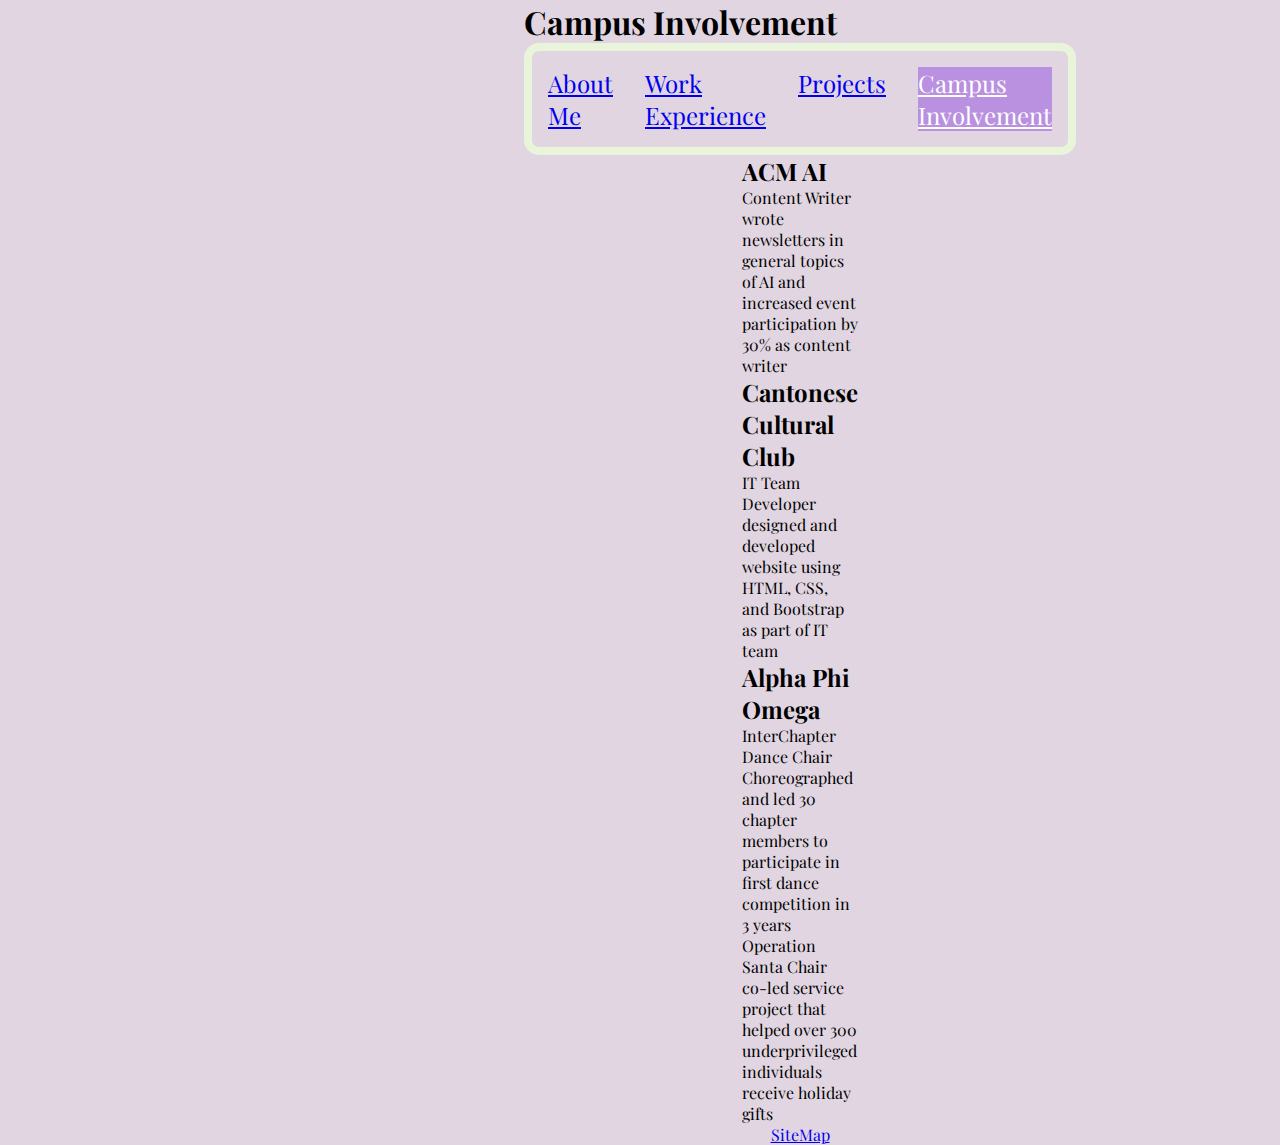
==== clubs.html @ d62ff0f2 "basic styling" ====
<!DOCTYPE html>
<html lang="en">
    <head>
        <meta charset="UTF-8">
        <title> Andy Liu's experience</title>
        <link rel="stylesheet" href="main.css">
        <link rel="preconnect" href="https://fonts.googleapis.com">
        <link rel="preconnect" href="https://fonts.gstatic.com" crossorigin>
        <link href="https://fonts.googleapis.com/css2?family=Playfair+Display:ital,wght@0,400..900;1,400..900&display=swap" rel="stylesheet">
    </head>
    <body>
        <noscript>JavaScript is needed to run this site properly!</noscript>
        <header>
            <h1>Campus Involvement</h1>
            <nav>
                <ul>
                    <li><a href="index.html"> About Me</a></li>
                    <li><a href="experience.html"> Work Experience</a></li>
                    <li><a href="projects.html"> Projects</a></li>
                    <li style="background-color:rgb(186, 145, 224)"><a href="clubs.html" style="color:white"> Campus Involvement</a></li>
                </ul>
            </nav>
        </header>

        <main>
            <h2>
                ACM AI
            </h2>
            <dl>
                <dt>Content Writer</dt>
                <dd>wrote newsletters in general topics of AI and increased event participation by 30% as content writer</dd>
              </dl>
            <h2>
                Cantonese Cultural Club
            </h2>
            <dl>
                <dt>IT Team Developer</dt>
                <dd>designed and developed website using HTML, CSS, and Bootstrap as part of IT team</dd>

              </dl>
            <h2>
                Alpha Phi Omega
            </h2>
            <dl>
                <dt>InterChapter Dance Chair</dt>
                <dd>Choreographed and led 30 chapter members to participate in first dance competition in 3 years</dd>
                <dt>Operation Santa Chair</dt>
                <dd>co-led service project that helped over 300 underprivileged individuals receive holiday gifts</dd>
              </dl>

        </main>

        <footer>
            <a href="https://drive.google.com/file/d/1uNHqSdGuA4J4OKI3hglB1O49U0joC3Eg/view?usp=sharing">SiteMap</a>
        </footer>
    </body>
</html>
---- main.css ----
*{
    margin: 0;
    padding: 0;
}

:root{

}

header{
    & nav {
        display: flex;
        flex-direction: row;
        align-items: center;
        justify-content: center;
        /* TODO: change values to relative */
        /* margin: 2rem; */
        border: 0.5rem solid rgb(232, 245, 219);
        border-radius: 15px;
        /* padding: 0.5rem, 2rem; */
        margin: 0;
        width: fit-content;
        & ul {
            display: flex;
            list-style: none;
            padding: 0;
            margin: 0;
            & li {
                display: flex;
                /* TODO: change values */
                margin: 1rem 1rem;
                font-size: 1.5rem;
                font-weight: 1.5rem;
            }
        }
    }  
}   



body{
    background-color:#e1d5e1;
    /* display: flex; */
    display: flex;
    flex-direction: column;
    align-items: center;
    justify-content: center;
    font-family: 'Playfair Display', serif;
    /* margin: ; */
    padding-left: 50rem;
    padding-right: 50rem;

}   

p {
    font-size: 1.2rem;
    font-weight: 1.2rem;
}
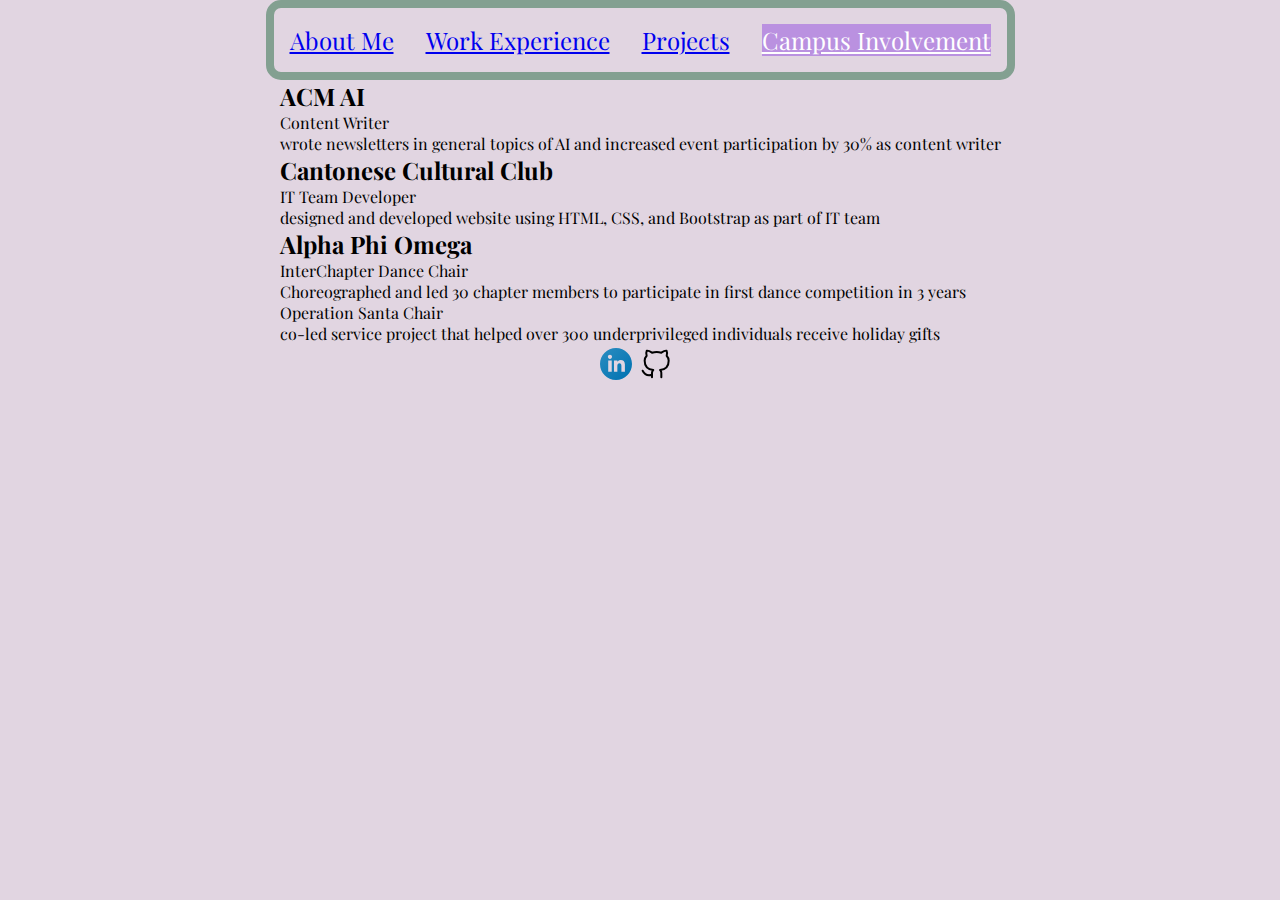
==== commit 688e8054: "responsive design" ====
--- a/clubs.html
+++ b/clubs.html
@@ -3,15 +3,13 @@
     <head>
         <meta charset="UTF-8">
         <title> Andy Liu's experience</title>
+        <link href="images/AL.svg" rel="icon" />
         <link rel="stylesheet" href="main.css">
-        <link rel="preconnect" href="https://fonts.googleapis.com">
-        <link rel="preconnect" href="https://fonts.gstatic.com" crossorigin>
         <link href="https://fonts.googleapis.com/css2?family=Playfair+Display:ital,wght@0,400..900;1,400..900&display=swap" rel="stylesheet">
     </head>
     <body>
         <noscript>JavaScript is needed to run this site properly!</noscript>
         <header>
-            <h1>Campus Involvement</h1>
             <nav>
                 <ul>
                     <li><a href="index.html"> About Me</a></li>
@@ -51,7 +49,12 @@
         </main>
 
         <footer>
-            <a href="https://drive.google.com/file/d/1uNHqSdGuA4J4OKI3hglB1O49U0joC3Eg/view?usp=sharing">SiteMap</a>
+            <a href="https://www.linkedin.com/in/andy-liu-1091b31ab/" >
+                <img src="images/linkedin-icon.svg" alt="LinkedIn" width="40" height="40">
+            </a>
+            <a href="https://github.com/aandyliu46">
+                <img src="images/github.svg" alt="LinkedIn" width="40" height="40">
+            </a>
         </footer>
     </body>
 </html>--- a/main.css
+++ b/main.css
@@ -4,18 +4,21 @@
 }
 
 :root{
+    --primary-color: #e1d5e1;
+}
 
+nav{
+    display: flex;
 }
 
 header{
     & nav {
-        display: flex;
         flex-direction: row;
         align-items: center;
         justify-content: center;
         /* TODO: change values to relative */
         /* margin: 2rem; */
-        border: 0.5rem solid rgb(232, 245, 219);
+        border: 0.5rem solid color-mix(in srgb, rgb(160, 221, 170), rgb(102, 99, 120));
         border-radius: 15px;
         /* padding: 0.5rem, 2rem; */
         margin: 0;
@@ -31,6 +34,11 @@
                 margin: 1rem 1rem;
                 font-size: 1.5rem;
                 font-weight: 1.5rem;
+                &:hover {
+                    transform: scale(1.1);
+                    color: #ffcc00; /* Adjust color as needed */
+                    font-weight: bold;
+                }
             }
         }
     }  
@@ -39,20 +47,64 @@
 
 
 body{
-    background-color:#e1d5e1;
+    background-color:var(--primary-color,color(display-p3 0.5 0.3 0.8));
     /* display: flex; */
     display: flex;
     flex-direction: column;
     align-items: center;
     justify-content: center;
     font-family: 'Playfair Display', serif;
-    /* margin: ; */
-    padding-left: 50rem;
-    padding-right: 50rem;
+    padding-left: 20dvw;
+    padding-right: 20dvw;
 
 }   
 
 p {
     font-size: 1.2rem;
     font-weight: 1.2rem;
+}
+
+.exampleProj {
+    display: flex;
+    justify-content: space-between;
+    align-items: center;
+}
+
+.exampleProj:has(img) {
+    flex-direction: column;
+}
+
+li {
+    margin-left: 3rem;
+}
+
+@media (max-width: 375px) {
+    nav ul{
+        Flex-direction: column;
+            
+    }
+    .exampleProj {
+        display: flex;
+        flex-direction: column;
+        align-items: center;
+        justify-content:flex-start;
+    }
+
+}
+
+@media (min-width: 376px) and (max-width: 1024px) {    
+    body{
+        padding-left: 5dvw;
+        padding-right: 5dvw;
+    } 
+
+}
+
+img {
+    width: 80%;
+}
+
+footer{
+    display: flex;
+    flex-direction: row;
 }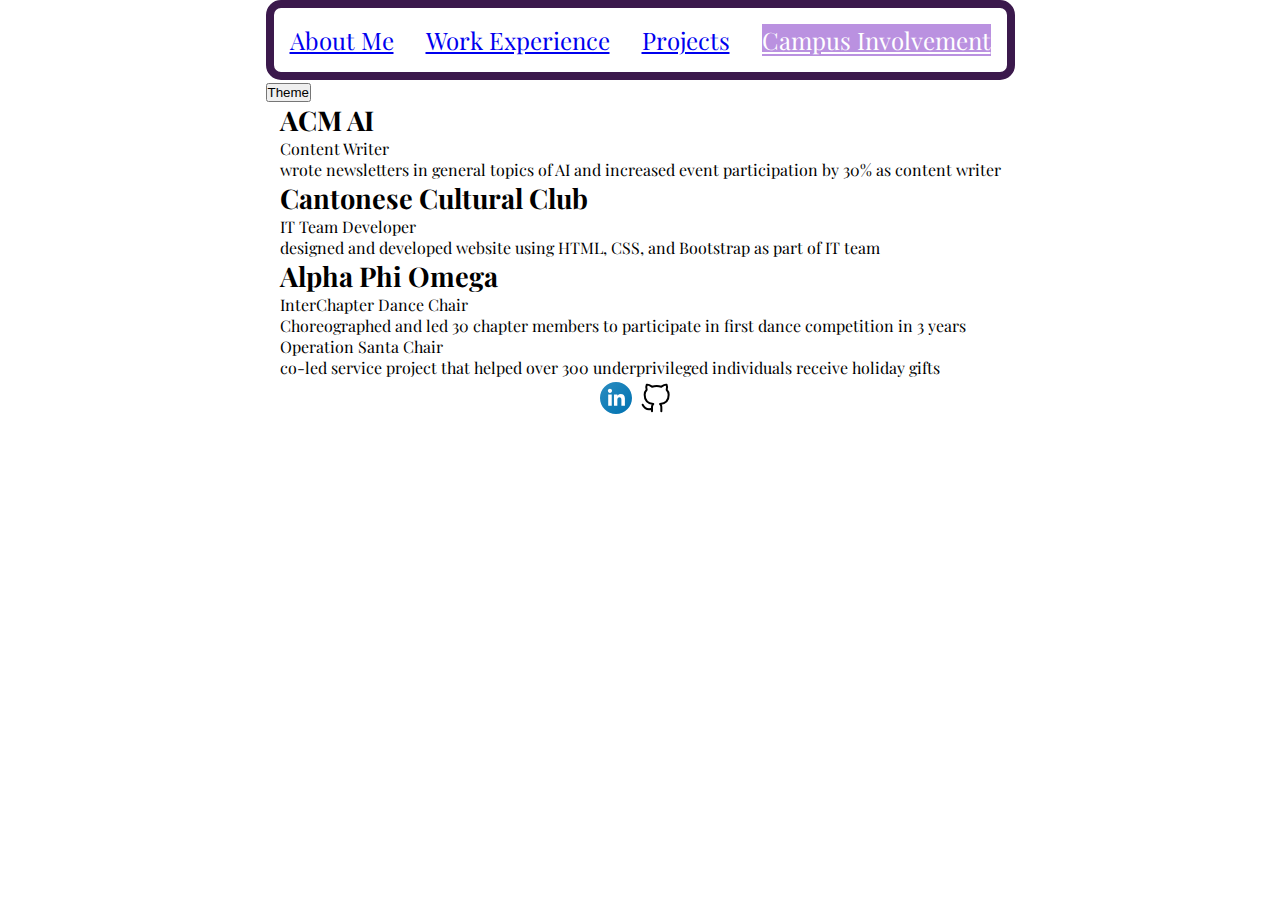
==== commit 8e220903: "added light and dark toggle" ====
--- a/clubs.html
+++ b/clubs.html
@@ -18,6 +18,8 @@
                     <li style="background-color:rgb(186, 145, 224)"><a href="clubs.html" style="color:white"> Campus Involvement</a></li>
                 </ul>
             </nav>
+            <button id="theme">Theme</button>
+
         </header>
 
         <main>
--- a/main.css
+++ b/main.css
@@ -4,7 +4,12 @@
 }
 
 :root{
-    --primary-color: #e1d5e1;
+    --primary-color: #ffffff;
+    --secondary-color: #3b194c;
+    --dark-primary-color: #242539;
+    --dark-secondary-color: #c6c3dc;
+    --dark-text-color: #000000;
+    --light-text-color: #e4d3d3;
 }
 
 nav{
@@ -18,7 +23,7 @@
         justify-content: center;
         /* TODO: change values to relative */
         /* margin: 2rem; */
-        border: 0.5rem solid color-mix(in srgb, rgb(160, 221, 170), rgb(102, 99, 120));
+        border: 0.5rem solid var(--secondary-color);
         border-radius: 15px;
         /* padding: 0.5rem, 2rem; */
         margin: 0;
@@ -42,6 +47,7 @@
             }
         }
     }  
+
 }   
 
 
@@ -56,13 +62,27 @@
     font-family: 'Playfair Display', serif;
     padding-left: 20dvw;
     padding-right: 20dvw;
-
+    color: var(--dark-text-color);
+    transition: background-color 0.5s ease;
+    transition: color 0.5s ease;
 }   
 
-p {
+h1 {
+    font-size: 3rem;
+  }
+  
+  h2 {
+    font-size: 1.7rem;
+  }
+  
+  h3 {
+    font-size: 1.3rem;
+  }
+  
+  p {
     font-size: 1.2rem;
-    font-weight: 1.2rem;
-}
+  }
+  
 
 .exampleProj {
     display: flex;
@@ -71,11 +91,27 @@
 }
 
 .exampleProj:has(img) {
-    flex-direction: column;
+    flex-direction: row;
 }
 
 li {
     margin-left: 3rem;
+}
+
+
+#contactform {
+    display: grid;
+    gap: 0.2rem;
+    background: white;
+    padding: 1rem;
+    border-radius: 8px;
+    box-shadow: 0 0 10px rgba(0, 0, 0, 0.1);
+    margin: 3rem;
+}
+
+input:user-invalid  {
+    outline: 2px solid red;
+    background-color: ivory;
 }
 
 @media (max-width: 375px) {
@@ -104,7 +140,52 @@
     width: 80%;
 }
 
-footer{
+footer{ 
     display: flex;
     flex-direction: row;
-}+}
+
+
+
+.animate {
+    color: var(--dark-text-color);
+    font-size: 1.7rem;
+    margin-top: 0;
+    margin-bottom: 0;
+    overflow: hidden;
+    border-right: 4px solid var(--primary-color, rgb(143, 143, 192));
+    white-space: nowrap;
+    display: inline-block;
+    animation: typing 3s steps(16, end) 0.5s 1 normal both, blink 0.75s step-end infinite;
+}
+
+@keyframes typing {
+    from {
+        width: 0;
+    }
+    to {
+        width: 15em;
+    }
+}
+
+@keyframes blink {
+    50% {
+        border-color: transparent;
+    }
+}
+
+@keyframes flash {
+    50% { background-color: rgba(255, 0, 0, 0.3); }
+  }
+
+
+
+  .light-mode {
+    background-color: var(--primary-color,color(display-p3 0.5 0.3 0.8));
+    color: var(--dark-text-color);
+  }
+  
+  .dark-mode {
+    background-color: var(--dark-primary-color);
+    color: var(--light-text-color);
+  }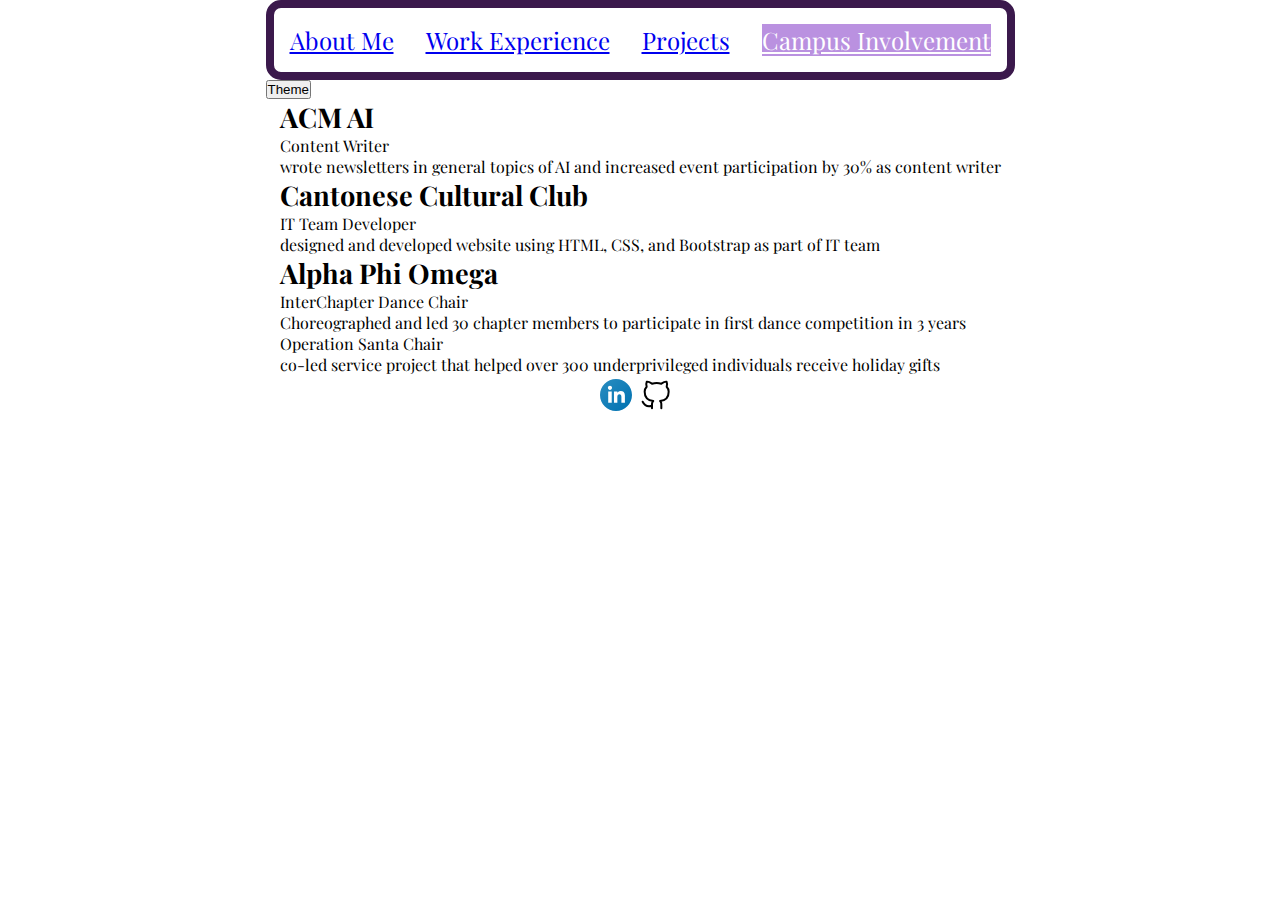
==== commit a1d87151: "toggle button not shown if no script" ====
--- a/clubs.html
+++ b/clubs.html
@@ -8,7 +8,7 @@
         <link href="https://fonts.googleapis.com/css2?family=Playfair+Display:ital,wght@0,400..900;1,400..900&display=swap" rel="stylesheet">
     </head>
     <body>
-        <noscript>JavaScript is needed to run this site properly!</noscript>
+        <noscript>JavaScript is needed to run this site properly! Cant change site Theme!</noscript>
         <header>
             <nav>
                 <ul>
@@ -18,7 +18,7 @@
                     <li style="background-color:rgb(186, 145, 224)"><a href="clubs.html" style="color:white"> Campus Involvement</a></li>
                 </ul>
             </nav>
-            <button id="theme">Theme</button>
+            <button id="theme" style="display:none">Theme</button>
 
         </header>
 
@@ -47,6 +47,7 @@
                 <dt>Operation Santa Chair</dt>
                 <dd>co-led service project that helped over 300 underprivileged individuals receive holiday gifts</dd>
               </dl>
+              <script src="toggle.js"></script>
 
         </main>
 
--- a/main.css
+++ b/main.css
@@ -65,7 +65,12 @@
     color: var(--dark-text-color);
     transition: background-color 0.5s ease;
     transition: color 0.5s ease;
+    visibility: hidden;
 }   
+
+body.theme-loaded {
+    visibility: visible;
+}
 
 h1 {
     font-size: 3rem;
@@ -178,7 +183,9 @@
     50% { background-color: rgba(255, 0, 0, 0.3); }
   }
 
-
+  /* .error-message {
+    animation: flash 3s steps(16, end) 0.5s 1 
+  } */
 
   .light-mode {
     background-color: var(--primary-color,color(display-p3 0.5 0.3 0.8));
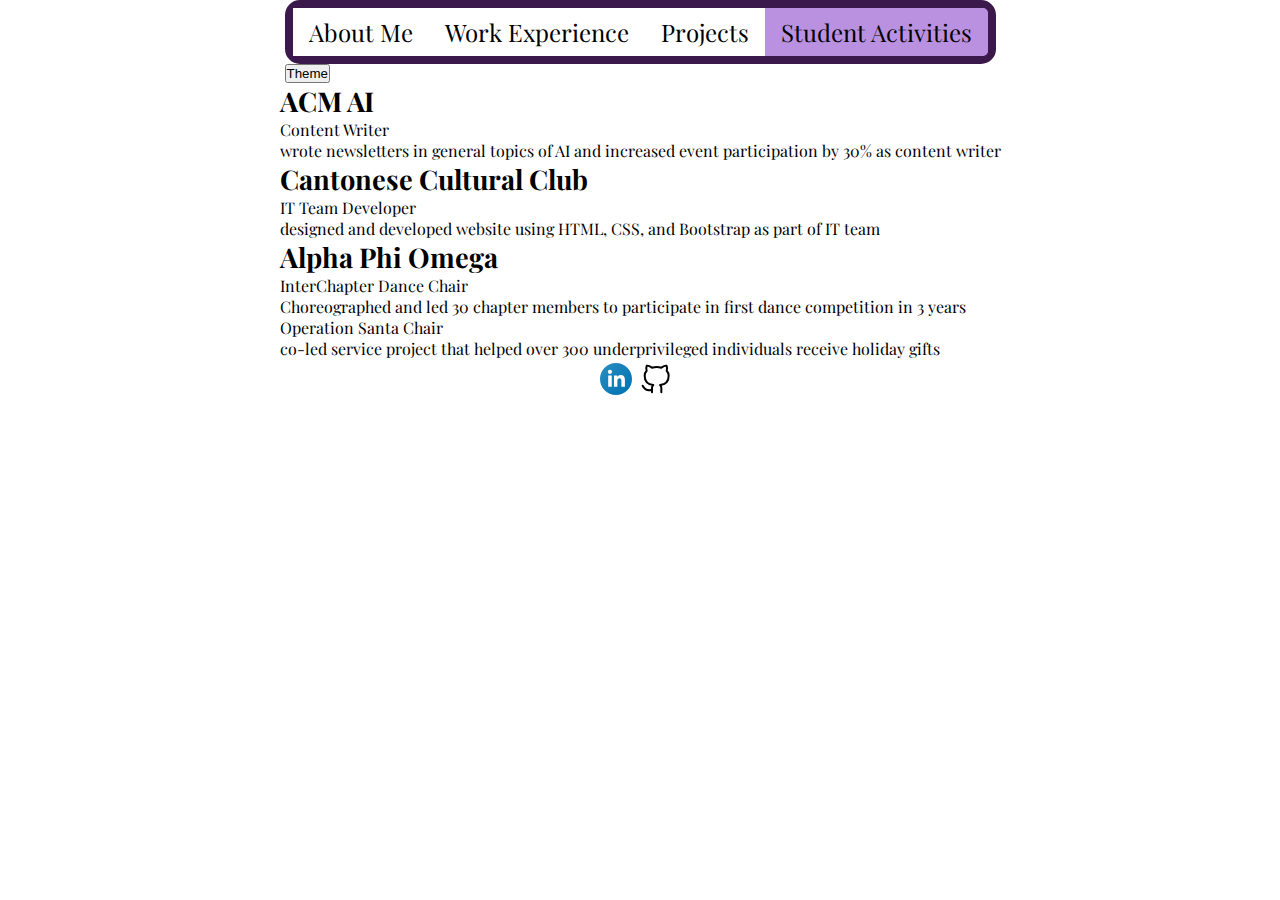
==== commit a54f55dc: "made navbar look prettier, improved light and dark mode" ====
--- a/clubs.html
+++ b/clubs.html
@@ -15,7 +15,7 @@
                     <li><a href="index.html"> About Me</a></li>
                     <li><a href="experience.html"> Work Experience</a></li>
                     <li><a href="projects.html"> Projects</a></li>
-                    <li style="background-color:rgb(186, 145, 224)"><a href="clubs.html" style="color:white"> Campus Involvement</a></li>
+                    <li ><a href="clubs.html" style="background-color: rgb(186, 145, 224); border-top-right-radius: 5px; border-bottom-right-radius: 5px ">Student Activities</a></li>
                 </ul>
             </nav>
             <button id="theme" style="display:none">Theme</button>
@@ -56,7 +56,7 @@
                 <img src="images/linkedin-icon.svg" alt="LinkedIn" width="40" height="40">
             </a>
             <a href="https://github.com/aandyliu46">
-                <img src="images/github.svg" alt="LinkedIn" width="40" height="40">
+                <img src="images/github.svg" alt="Github" width="40" height="40" id="githubimg">
             </a>
         </footer>
     </body>
--- a/main.css
+++ b/main.css
@@ -6,6 +6,7 @@
 :root{
     --primary-color: #ffffff;
     --secondary-color: #3b194c;
+    --third-color: rgb(186, 145, 224);
     --dark-primary-color: #242539;
     --dark-secondary-color: #c6c3dc;
     --dark-text-color: #000000;
@@ -15,6 +16,8 @@
 nav{
     display: flex;
 }
+
+
 
 header{
     & nav {
@@ -36,14 +39,27 @@
             & li {
                 display: flex;
                 /* TODO: change values */
-                margin: 1rem 1rem;
+                margin: 0rem 0rem;
                 font-size: 1.5rem;
                 font-weight: 1.5rem;
-                &:hover {
-                    transform: scale(1.1);
-                    color: #ffcc00; /* Adjust color as needed */
-                    font-weight: bold;
-                }
+                & a {
+                    display: block;
+                    text-decoration: none;
+                    color: var(--secondary-color);
+                    /* background-color: var(--primary-color); */
+                    padding: 0.5rem 1rem; 
+                    border-radius: 0px;
+                    transition: all 0.3s ease;
+                    
+                    &:hover {
+                        transform: scale(1.02);
+                        font-weight: bold;
+                    }
+                    
+                    &:visited {
+                        color:var(--secondary-color); 
+                    }
+                } 
             }
         }
     }  
@@ -62,15 +78,15 @@
     font-family: 'Playfair Display', serif;
     padding-left: 20dvw;
     padding-right: 20dvw;
-    color: var(--dark-text-color);
+    color: var(--dark-text-color), rgba(0, 0, 0, 0.1);
     transition: background-color 0.5s ease;
     transition: color 0.5s ease;
-    visibility: hidden;
+        /* visibility: hidden; */
 }   
 
-body.theme-loaded {
+/* body.theme-loaded {
     visibility: visible;
-}
+} */
 
 h1 {
     font-size: 3rem;
@@ -183,16 +199,27 @@
     50% { background-color: rgba(255, 0, 0, 0.3); }
   }
 
-  /* .error-message {
-    animation: flash 3s steps(16, end) 0.5s 1 
-  } */
-
   .light-mode {
     background-color: var(--primary-color,color(display-p3 0.5 0.3 0.8));
     color: var(--dark-text-color);
+    nav{
+        & a {
+            background-color: var(--primary-color);
+            color: var(--dark-text-color);
+        }
+    }
   }
   
   .dark-mode {
     background-color: var(--dark-primary-color);
     color: var(--light-text-color);
+    #githubimg {
+        filter: invert(1);
+    }
+    nav{
+        & a {
+            background-color: var(--light-text-color);
+            color: var(--light-text-color);
+        }
+    }
   }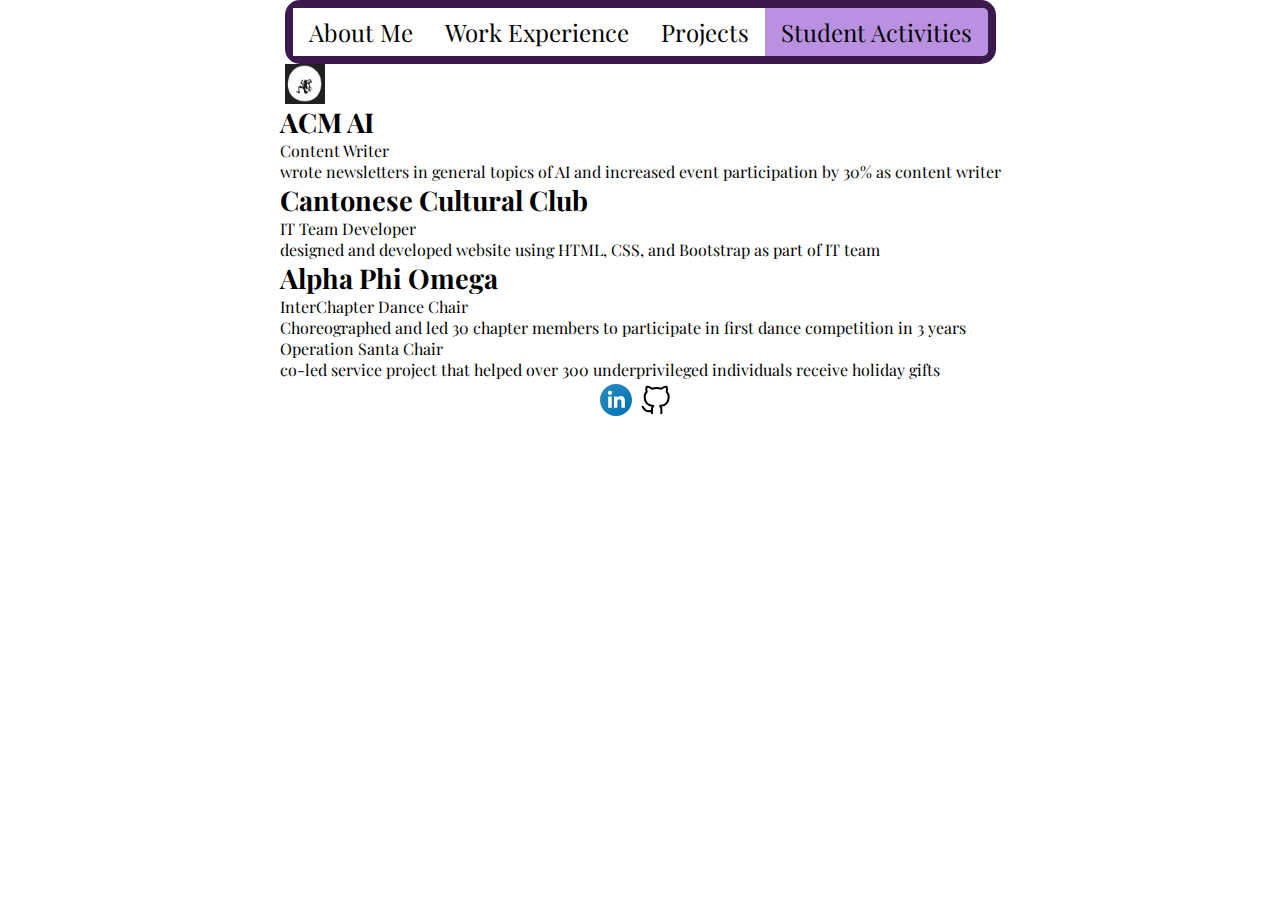
==== commit a9c29c01: "one piece easter egg as a toggle button" ====
--- a/clubs.html
+++ b/clubs.html
@@ -18,8 +18,8 @@
                     <li ><a href="clubs.html" style="background-color: rgb(186, 145, 224); border-top-right-radius: 5px; border-bottom-right-radius: 5px ">Student Activities</a></li>
                 </ul>
             </nav>
-            <button id="theme" style="display:none">Theme</button>
-
+            <!--  -->
+            <img id="theme" src="images/toggle.png" alt="Toggle Theme" style="display:none; cursor: pointer; width: 40px; height: 40px;">
         </header>
 
         <main>
